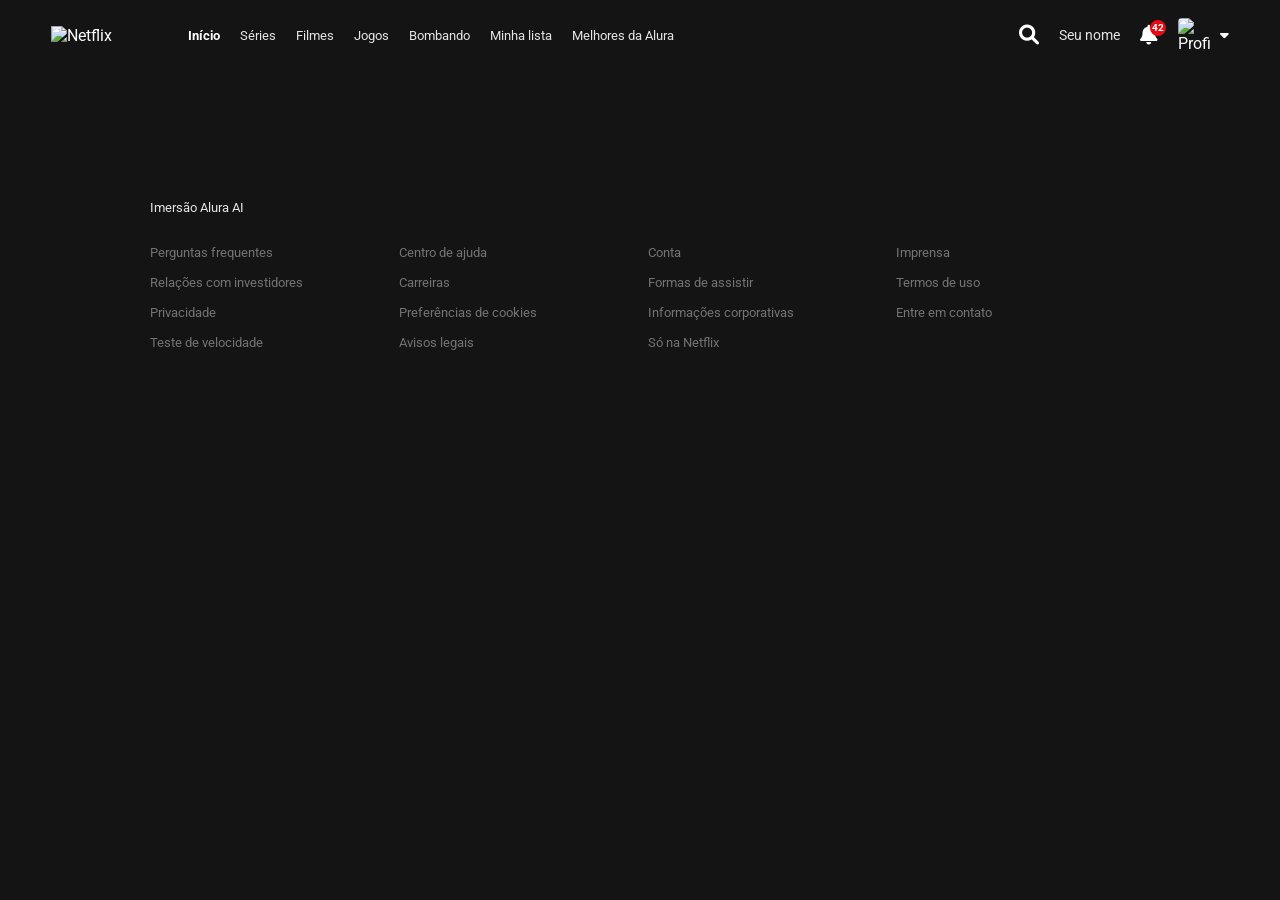
==== catalogo.html @ 3d3c12de "Add files via upload" ====
<!-- ================================================================
    NETFLIX CLONE - Página de Catálogo
    Este arquivo HTML estrutura a página principal da plataforma de streaming
    com navegação, catálogo de filmes/séries e rodapé
    ================================================================ -->

<!DOCTYPE html>
<html lang="pt-BR">

<head>
    <!-- Configurações básicas da página -->
    <meta charset="UTF-8">
    <meta name="viewport" content="width=device-width, initial-scale=1.0">
    <title>Netflix Clone</title>
    
    <!-- Links para estilos CSS -->
    <link rel="stylesheet" href="catalogo.css">
    <!-- Ícones Font Awesome para elementos visuais -->
    <link href="https://cdnjs.cloudflare.com/ajax/libs/font-awesome/6.0.0/css/all.min.css" rel="stylesheet">
    <!-- Fonte Roboto do Google Fonts -->
    <link href="https://fonts.googleapis.com/css2?family=Roboto:wght@300;400;500;700&display=swap" rel="stylesheet">
</head>

<body>
    <!-- ====================== BARRA DE NAVEGAÇÃO ======================
         Contém: logo, menu de navegação, ícones de busca/notificações
         e menu de perfil do usuário
         ============================================================== -->
    <header class="navbar" id="navbar">
        <!-- LADO ESQUERDO DA NAVBAR: Logo e Menu -->
        <div class="navbar-left">
            <!-- Logo da Netflix -->
            <img class="logo" src="https://upload.wikimedia.org/wikipedia/commons/0/08/Netflix_2015_logo.svg"
                alt="Netflix">
            <!-- Navegação Principal -->
            <nav>
                <ul class="nav-links">
                    <!-- Links de navegação: Início, Séries, Filmes, etc -->
                    <li><a href="https://www.alura.com.br/" class="active">Início</a></li>
                    <li><a href="https://www.alura.com.br/">Séries</a></li>
                    <li><a href="https://www.alura.com.br/">Filmes</a></li>
                    <li><a href="https://www.alura.com.br/">Jogos</a></li>
                    <li><a href="https://www.alura.com.br/">Bombando</a></li>
                    <li><a href="https://www.alura.com.br/">Minha lista</a></li>
                    <li><a href="https://www.alura.com.br/">Melhores da Alura</a></li>
                </ul>
            </nav>
        </div>
        
        <!-- LADO DIREITO DA NAVBAR: Ícones e Perfil -->
        <div class="navbar-right">
            <!-- Ícone de busca -->
            <i class="fas fa-search icon"></i>
            <!-- Nome do perfil (preenchido pelo JavaScript com dados do localStorage) -->
            <a href="../index.html" class="kids-link">Seu nome</a>
            <!-- Notificações com badge de contagem -->
            <div class="nav-notification">
                <!-- Ícone de sino de notificações -->
                <i class="fas fa-bell icon"></i>
                <!-- Badge vermelha com número de notificações -->
                <span class="notification-badge">42</span>
            </div>
            <!-- Menu de Perfil com dropdown -->
            <a href="../index.html" class="profile-menu" style="text-decoration: none; color: inherit;">
                <!-- Imagem do perfil (atualizada pelo JavaScript) -->
                <img class="profile-icon" src="https://upload.wikimedia.org/wikipedia/commons/0/0b/Netflix-avatar.png"
                    alt="Profile">
                <!-- Ícone de dropdown para indicar menu expansível -->
                <i class="fas fa-caret-down icon" style="font-size: 14px; margin-left: 5px;"></i>
            </a>
        </div>
    </header>

    <!-- Sliders Container -->
    <!-- ====================== CONTEÚDO PRINCIPAL =======================
         Container onde o JavaScript injeta dinamicamente os carrosséis
         de categorias com filmes e séries
         ============================================================== -->
    <main class="sliders-container" id="main-content">
        <!-- Os carrosséis serão gerados dinamicamente pelo arquivo main.js -->
    </main>

    <!-- ====================== RODAPÉ DA PÁGINA ========================
         Contém informações legais, links úteis e créditos
         ============================================================== -->
    <footer>
        <div class="footer-content">
            <a href="https://www.alura.com.br/" target="_blank">
                <p>Imersão Alura AI</p>
            </a>
            <ul class="footer-links">
                <li><a href="https://www.alura.com.br/" target="_blank">Perguntas frequentes</a></li>
                <li><a href="https://www.alura.com.br/" target="_blank">Centro de ajuda</a></li>
                <li><a href="https://www.alura.com.br/" target="_blank">Conta</a></li>
                <li><a href="https://www.alura.com.br/" target="_blank">Imprensa</a></li>
                <li><a href="https://www.alura.com.br/" target="_blank">Relações com investidores</a></li>
                <li><a href="https://www.alura.com.br/" target="_blank">Carreiras</a></li>
                <li><a href="https://www.alura.com.br/" target="_blank">Formas de assistir</a></li>
                <li><a href="https://www.alura.com.br/" target="_blank">Termos de uso</a></li>
                <li><a href="https://www.alura.com.br/" target="_blank">Privacidade</a></li>
                <li><a href="https://www.alura.com.br/" target="_blank">Preferências de cookies</a></li>
                <li><a href="https://www.alura.com.br/" target="_blank">Informações corporativas</a></li>
                <li><a href="https://www.alura.com.br/" target="_blank">Entre em contato</a></li>
                <li><a href="https://www.alura.com.br/" target="_blank">Teste de velocidade</a></li>
                <li><a href="https://www.alura.com.br/" target="_blank">Avisos legais</a></li>
                <li><a href="https://www.alura.com.br/" target="_blank">Só na Netflix</a></li>
            </ul>
        </div>
    </footer>

    <!-- ====================== SCRIPT PRINCIPAL ========================
         Importa e executa a lógica da aplicação
         type="module" permite usar ES6 imports/exports
         ============================================================== -->
    <script type="module" src="js/main.js"></script>
</body>

</html>
---- catalogo.css ----
/* ================================================================
   NETFLIX CLONE - Estilos CSS
   Define cores, tipografia, layout e animações da plataforma
   ================================================================ */

/* ====================== VARIÁVEIS CSS ============================
   Define cores principais reutilizáveis em toda a aplicação
   ============================================================== */
:root {
    /* Vermelho característico da Netflix */
    --netflix-red: #E50914;
    /* Fundo escuro padrão */
    --dark-bg: #141414;
    /* Cor do texto principal */
    --text-color: #ffffff;
}

/* ====================== RESET DE ESTILOS =========================
   Remove espaçamentos padrão e aplica box-sizing em tudo
   ============================================================== */
* {
    margin: 0;
    padding: 0;
    box-sizing: border-box;
}

/* ====================== ESTILOS DO BODY ===========================
   Aplica tipografia e cores globais da página
   ============================================================== */
body {
    /* Fonte principal: Roboto com fallbacks */
    font-family: 'Roboto', 'Helvetica Neue', Helvetica, Arial, sans-serif;
    /* Usa a cor de fundo definida em :root */
    background-color: var(--dark-bg);
    /* Cor do texto padrão */
    color: var(--text-color);
    /* Remove scroll horizontal para evitar distorções */
    overflow-x: hidden;
}

/* ====================== ESTILOS DE LINKS ===========================
   Define aparência padrão e efeito hover dos links
   ============================================================== */
a {
    /* Remove sublinhado dos links */
    text-decoration: none;
    /* Cor padrão dos links */
    color: #e5e5e5;
    /* Anima a mudança de cor em 0.3 segundos */
    transition: color 0.3s;
}

/* Estado hover dos links: mais claros */
a:hover {
    color: #b3b3b3;
}

/* ====================== BARRA DE NAVEGAÇÃO =======================
   Estilos da navbar fixa no topo com logo e menu
   ============================================================== */
.navbar {
    position: fixed;
    top: 0;
    width: 100%;
    display: flex;
    justify-content: space-between;
    align-items: center;
    padding: 0 4%;
    height: 70px;
    z-index: 1000;
    background-color: var(--dark-bg);
}

.navbar-left,
.navbar-right {
    display: flex;
    align-items: center;
    gap: 20px;
}

.logo {
    width: 92px;
    margin-right: 25px;
    cursor: pointer;
}

.nav-links {
    list-style: none;
    display: flex;
    gap: 20px;
    font-size: 13px;
}

.nav-links .active {
    font-weight: bold;
    color: white;
}

.icon {
    font-size: 20px;
    cursor: pointer;
}

.kids-link {
    font-size: 14px;
}

.nav-notification {
    position: relative;
    cursor: pointer;
}

.notification-badge {
    position: absolute;
    top: -5px;
    right: -8px;
    background-color: var(--netflix-red);
    color: white;
    font-size: 10px;
    font-weight: bold;
    border-radius: 50%;
    width: 16px;
    height: 16px;
    display: flex;
    justify-content: center;
    align-items: center;
}

.profile-menu {
    display: flex;
    align-items: center;
    gap: 5px;
    cursor: pointer;
}

.profile-icon {
    width: 32px;
    border-radius: 4px;
}

/* ====================== CONTAINER DE CARROSSÉIS ==================
   Define padding e posicionamento do conteúdo principal
   ============================================================== */
.sliders-container {
    padding: 0 4%;
    padding-top: 100px;
    /* Space for navbar */
    position: relative;
    z-index: 3;
    padding-bottom: 100px;
}

.slider-section {
    margin-bottom: 3.5vw;
}

.slider-header {
    display: flex;
    justify-content: space-between;
    align-items: flex-end;
    margin-bottom: 12px;
}

.slider-title {
    font-size: 1.25vw;
    font-weight: bold;
    color: #e5e5e5;
    line-height: 1.25vw;
}

.slider-indicators {
    display: flex;
    gap: 2px;
    margin-bottom: 4px;
}

.slider-indicators div {
    width: 12px;
    height: 2px;
    background-color: #4d4d4d;
}

.slider-indicators div.active {
    background-color: #aaa;
}

.movie-row {
    display: flex;
    gap: 8px;
    /* Small gap between movie cards */
    overflow-x: visible;
    /* Let the expanded cards paint outside this box vertically */
    padding: 10px 4% 50px 4%;
    /* Added bottom padding to hold the expanding modal */
    margin: 0 -4%;
    /* Pull edges back out so we don't double up padding from container */
    scroll-behavior: smooth;
    -ms-overflow-style: none;
    scrollbar-width: none;
}

.movie-row::-webkit-scrollbar {
    /* Oculta scrollbar do navegador Chrome/Safari */
    display: none;
}

/* ====================== CARTÕES DE FILME ===========================
   Define aparência e animações dos cartões de filmes/séries
   ============================================================== */
.movie-card {
    /* Tamanho fixo do cartão */
    min-width: 250px;
    width: 250px;
    height: 140px;
    /* Cor de fundo escura */
    background-color: #222;
    /* Bordas arredondadas */
    border-radius: 4px;
    /* Cursor de apontador ao passar o mouse */
    cursor: pointer;
    /* Anima múltiplas propriedades com timing diferente */
    transition: transform 0.3s cubic-bezier(0.25, 0.46, 0.45, 0.94) 0s, border-radius 0.3s 0s, z-index 0s 0.3s, box-shadow 0.3s 0s;
    position: relative;
    z-index: 1;
    /* Define origem padrão da transformação */
    transform-origin: center center;
}

/* ====================== MODIFICADORES DE ORIGEM ===================
   Aplicados pelo JavaScript para evitar cortes nas bordas
   ============================================================== */
/* Quando o cartão está na borda esquerda */
.movie-card.origin-left {
    transform-origin: left center;
}

/* Quando o cartão está na borda direita */
.movie-card.origin-right {
    transform-origin: right center;
}

/* ====================== EFEITO HOVER CARDS =======================
   Amplia o cartão ao passar o mouse para preview interativo
   ============================================================== */
.movie-card:hover {
    /* Aumenta tamanho em 60% e move um pouco para cima */
    transform: scale(1.6) translateY(-5%);
    /* Coloca o cartão acima dos outros */
    z-index: 99;
    border-radius: 6px;
    /* Sombra para dar profundidade ao cartão expandido */
    box-shadow: 0 10px 40px rgba(0, 0, 0, 0.9);
    /* Animação com delay para suavidade */
    transition: transform 0.3s cubic-bezier(0.25, 0.46, 0.45, 0.94) 0.6s, border-radius 0.3s 0.6s, box-shadow 0.3s 0.6s, z-index 0s 0s;
}

/* ====================== IMAGEM DO CARTÃO ========================= */
.movie-card img {
    /* Posiciona a imagem para cobrir todo o cartão */
    position: absolute;
    top: 0;
    left: 0;
    width: 100%;
    height: 100%;
    /* Garante que a imagem cubra sem distorção */
    object-fit: cover;
    /* Bordas arredondadas como o cartão */
    border-radius: 4px;
    /* Anima mudanças de opacidade e bordas */
    transition: opacity 0.3s ease, border-radius 0.3s;
    /* Camada acima do iframe padrão */
    z-index: 2;
}

/* ====================== IFRAME PARA VÍDEO ======================== */
.movie-card iframe {
    /* Posiciona o iframe para cobrir todo o cartão */
    position: absolute;
    top: 0;
    left: 0;
    width: 100%;
    height: 100%;
    /* Inicialmente invisível até o vídeo carregar */
    opacity: 0;
    /* Bordas arredondadas */
    border-radius: 4px;
    /* Anima opacidade e bordas */
    transition: opacity 0.3s ease, border-radius 0.3s;
    /* Desabilita cliques no iframe quando invisível */
    pointer-events: none;
    /* Camada padrão abaixo da imagem */
    z-index: 1;
}

/* Estado "playing" do iframe: mostra o vídeo */
.movie-card iframe.playing {
    /* Mostra o vídeo */
    opacity: 1;
    /* Coloca acima de imagem e detalhes */
    z-index: 3;
    /* Arredonda apenas a parte superior (detalhes ficam embaixo) */
    border-radius: 6px 6px 0 0;
}

/* Aparência da imagem quando hover */
.movie-card:hover img {
    /* Arredonda apenas a parte superior */
    border-radius: 6px 6px 0 0;
    /* Delay para escondá-la após o vídeo aparecer */
    transition: border-radius 0s 0.6s;
}

/* Oculta imagem quando o vídeo está tocando */
.movie-card img.playing-video {
    opacity: 0;
}

/* ====================== DETALHES DO CARTÃO ======================== */
/* Modal com informações que aparece ao expandir */
.card-details {
    /* Posiciona logo abaixo do cartão */
    position: absolute;
    top: 100%;
    left: 0;
    width: 100%;
    /* Fundo escuro ligeiramente diferente */
    background-color: #181818;
    /* Arredonda apenas a parte inferior */
    border-bottom-left-radius: 6px;
    border-bottom-right-radius: 6px;
    /* Espaçamento interno */
    padding: 18px 16px;
    /* Inicialmente invisível */
    opacity: 0;
    visibility: hidden;
    /* Anima opacidade com delay */
    transition: opacity 0.3s 0s, visibility 0.3s 0s;
    /* Sombra para destaque */
    box-shadow: 0 15px 30px rgba(0, 0, 0, 0.9);
    /* Layout em coluna */
    display: flex;
    flex-direction: column;
    gap: 12px;
    z-index: 2;
    cursor: default;
}

/* Mostra detalhes ao fazer hover no cartão */
.movie-card:hover .card-details {
    /* Mostra o modal */
    opacity: 1;
    visibility: visible;
    /* Anima com delay após expandir */
    transition: opacity 0.2s 0.6s, visibility 0s 0.6s;
}

/* ====================== BOTÕES DE AÇÃO ======================== */
.details-buttons {
    /* Distribui botões entre as extremidades */
    display: flex;
    justify-content: space-between;
    align-items: center;
}

/* Grupos de botões */
.left-buttons,
.right-buttons {
    display: flex;
    gap: 8px;
}

/* ====================== BOTÕES CIÓNICOS ==========================
   Botões redondos com ícones (play, +, like, etc)
   ============================================================== */
.btn-icon {
    /* Tamanho do botão */
    width: 32px;
    height: 32px;
    /* Forma circular */
    border-radius: 50%;
    /* Fundo semi-transparente */
    background-color: #2b2b2b;
    /* Borda clara */
    border: 1px solid rgba(255, 255, 255, 0.5);
    color: white;
    /* Centraliza ícone */
    display: flex;
    justify-content: center;
    align-items: center;
    cursor: pointer;
    font-size: 14px;
    /* Anima cores ao hover */
    transition: border-color 0.2s, background-color 0.2s;
}

/* Efeito hover dos botões */
.btn-icon:hover {
    /* Borda mais clara */
    border-color: white;
    /* Fundo mais claro */
    background-color: rgba(255, 255, 255, 0.2);
}

/* ====================== BOTÃO PLAY ================================ */
.btn-play-icon {
    /* Fundo branco e texto preto para destaque */
    background-color: white;
    color: black;
    border: none;
}

/* Hover do botão play */
.btn-play-icon:hover {
    background-color: #e6e6e6;
}

/* Ajusta espaçamento do ícone play */
.btn-play-icon i {
    margin-left: 2px;
}

/* ====================== INFORMAÇÕES DO DETALHES ==================
   Exibe score, classificação etária, duração e resolução
   ============================================================== */
.details-info {
    /* Alinha todos os itens em uma linha */
    display: flex;
    align-items: center;
    gap: 8px;
    font-size: 11px;
    font-weight: bold;
}

/* Score de compatibilidade (verde) */
.match-score {
    color: #46d369;
}

/* Badge de classificação etária */
.age-badge {
    /* Fundo transparente com borda */
    background-color: transparent;
    border: 1px solid rgba(255, 255, 255, 0.4);
    color: white;
    padding: 1px 3px;
    border-radius: 2px;
    font-family: Arial, sans-serif;
}

/* Versão vermelha do badge (A16) */
.age-badge.red-accent {
    background-color: #d32f2f;
    border: none;
    font-weight: bold;
}

/* Duração do conteúdo */
.duration {
    color: rgba(255, 255, 255, 0.9);
}

/* Badge de resolução (HD, 4K) */
.resolution {
    border: 1px solid rgba(255, 255, 255, 0.4);
    padding: 1px 3px;
    border-radius: 2px;
    color: rgba(255, 255, 255, 0.9);
}

/* ====================== TAGS/GÈNEROS ============================
   Exibe gêneros e categorias do conteúdo
   ============================================================== */
.details-tags {
    /* Alinha tags em linha */
    display: flex;
    gap: 6px;
    font-size: 11px;
    color: rgba(255, 255, 255, 0.9);
    margin-top: 4px;
}

/* Adiciona separador visual entre tags */
.details-tags span:not(:last-child)::after {
    content: "•";
    color: #666;
    margin-left: 6px;
}

/* ====================== BADGES DE DESTAQUE ========================
   Badge "Top 10" e badges customizados
   ============================================================== */
.badge-top10 {
    /* Posiciona no canto superior direito */
    position: absolute;
    top: 0;
    right: 0;
    /* Tamanho do badge */
    width: 22px;
    height: 28px;
    /* Fundo vermelho Netflix */
    background-color: var(--netflix-red);
    color: white;
    /* Centraliza conteúdo */
    display: flex;
    flex-direction: column;
    justify-content: center;
    align-items: center;
    font-weight: bold;
    z-index: 4;
    /* Arredonda apenas a parte inferior (canto) */
    border-bottom-left-radius: 2px;
    /* Sombra para destaque */
    box-shadow: -2px 2px 4px rgba(0, 0, 0, 0.5);
    /* Fonte para estilo Netflix */
    font-family: 'Helvetica Neue', Helvetica, Arial, sans-serif;
}

/* Texto "TOP" do badge */
.badge-top10 span.top {
    font-size: 7px;
    letter-spacing: 0.5px;
    line-height: 8px;
}

/* Número do ranking */
.badge-top10 span.number {
    font-size: 13px;
    line-height: 13px;
}

/* Badge inferior (Novo, Bombando, etc) */
.badge-bottom {
    /* Posiciona na parte inferior, centralizado */
    position: absolute;
    bottom: 8px;
    left: 50%;
    transform: translateX(-50%);
    padding: 2px 4px;
    font-size: 10px;
    font-weight: bold;
    border-radius: 2px;
    z-index: 4;
    white-space: nowrap;
    text-transform: uppercase;
}

/* Ajusta posição quando há barra de progresso */
.movie-card.has-progress .badge-bottom {
    bottom: 12px;
}

/* Versão vermelha do badge */
.badge-bottom.red {
    background-color: var(--netflix-red);
    color: white;
}

/* Versão branca do badge */
.badge-bottom.white {
    background-color: white;
    color: black;
}

/* ====================== BARRA DE PROGRESSO ============================
   Mostra progresso de visualização do conteúdo
   ============================================================== */
.progress-bar-container {
    /* Posiciona na parte inferior do cartão */
    position: absolute;
    bottom: 0;
    left: 0;
    width: 100%;
    /* Altura fina */
    height: 4px;
    /* Fundo escuro semi-transparente */
    background-color: rgba(100, 100, 100, 0.7);
    z-index: 5;
    /* Bordas arredondadas na parte inferior */
    border-bottom-left-radius: 4px;
    border-bottom-right-radius: 4px;
}

/* Barra preenchida com progresso */
.progress-value {
    height: 100%;
    /* Cor vermelha Netflix */
    background-color: var(--netflix-red);
    border-bottom-left-radius: 4px;
}

/* ====================== RESPONSIVIDADE MÓVEL =====================
   Ajusta layout para telas pequenas
   ============================================================== */
@media (max-width: 768px) {
    /* Oculta menu de navegação em móvel */
    .nav-links {
        display: none;
    }

    /* Reduz tamanho dos cartões */
    .movie-card {
        min-width: 200px;
        width: 200px;
        height: 112px;
    }

    /* Título responsivo */
    .slider-title {
        font-size: 4vw;
        line-height: 4.5vw;
    }
}

/* ====================== RODAPÉ DE PÁGINA ===========================
   Setor final com links e informações legais
   ============================================================== */
footer {
    /* Padding igual ao da página */
    padding: 0 4%;
    /* Cor de texto mais escura */
    color: #737373;
    font-size: 13px;
    margin-bottom: 20px;
}

/* Conteúdo do rodapé */
.footer-content {
    /* Limita largura máxima */
    max-width: 980px;
    margin: 0 auto;
}

/* Parágrafo inicial no rodapé */
.footer-content p {
    margin-bottom: 30px;
}

/* ====================== LINKS DO RODAPÉ ===========================
   Grid com múltiplos links em colunas
   ============================================================== */
.footer-links {
    /* Remove estilo padrão de lista */
    list-style: none;
    /* Layout em grid */
    display: grid;
    /* 4 colunas em desktop */
    grid-template-columns: repeat(4, 1fr);
    gap: 15px;
}

/* Styling dos links do rodapé */
.footer-links a {
    color: #737373;
}

/* Hover dos links do rodapé */
.footer-links a:hover {
    text-decoration: underline;
}

/* ====================== RODAPÉ RESPONSIVO =====================
   Ajusta grid do rodapé para móvel
   ============================================================== */
@media (max-width: 768px) {
    .footer-links {
        /* 2 colunas em tablet/móvel */
        grid-template-columns: repeat(2, 1fr);
    }
}
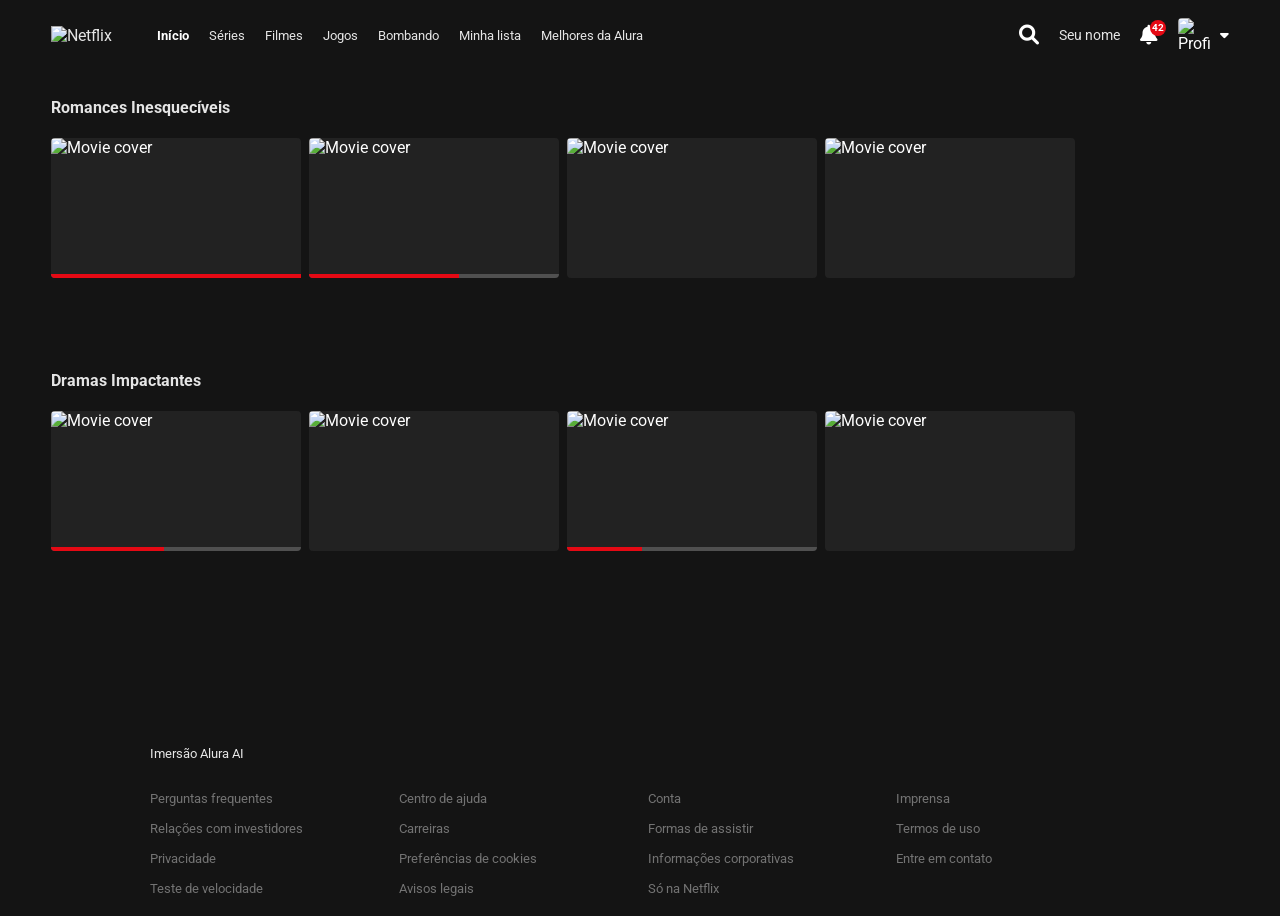
==== commit 0e8964fc: "Add link to Netflix logo and update profile link" ====
--- a/catalogo.html
+++ b/catalogo.html
@@ -29,9 +29,11 @@
     <header class="navbar" id="navbar">
         <!-- LADO ESQUERDO DA NAVBAR: Logo e Menu -->
         <div class="navbar-left">
-            <!-- Logo da Netflix -->
-            <img class="logo" src="https://upload.wikimedia.org/wikipedia/commons/0/08/Netflix_2015_logo.svg"
-                alt="Netflix">
+            <!-- Logo da Netflix com link para página inicial -->
+            <a href="./index.html" style="text-decoration: none;">
+                <img class="logo" src="https://upload.wikimedia.org/wikipedia/commons/0/08/Netflix_2015_logo.svg"
+                    alt="Netflix">
+            </a>
             <!-- Navegação Principal -->
             <nav>
                 <ul class="nav-links">
@@ -61,7 +63,7 @@
                 <span class="notification-badge">42</span>
             </div>
             <!-- Menu de Perfil com dropdown -->
-            <a href="../index.html" class="profile-menu" style="text-decoration: none; color: inherit;">
+            <a href="./index.html" class="profile-menu" style="text-decoration: none; color: inherit;">
                 <!-- Imagem do perfil (atualizada pelo JavaScript) -->
                 <img class="profile-icon" src="https://upload.wikimedia.org/wikipedia/commons/0/0b/Netflix-avatar.png"
                     alt="Profile">
@@ -112,7 +114,7 @@
          Importa e executa a lógica da aplicação
          type="module" permite usar ES6 imports/exports
          ============================================================== -->
-    <script type="module" src="js/main.js"></script>
+    <script type="module" src="./js/main.js"></script>
 </body>
 
-</html>+</html>
--- a/catalogo.css
+++ b/catalogo.css
@@ -666,4 +666,4 @@
         /* 2 colunas em tablet/móvel */
         grid-template-columns: repeat(2, 1fr);
     }
-}+}
